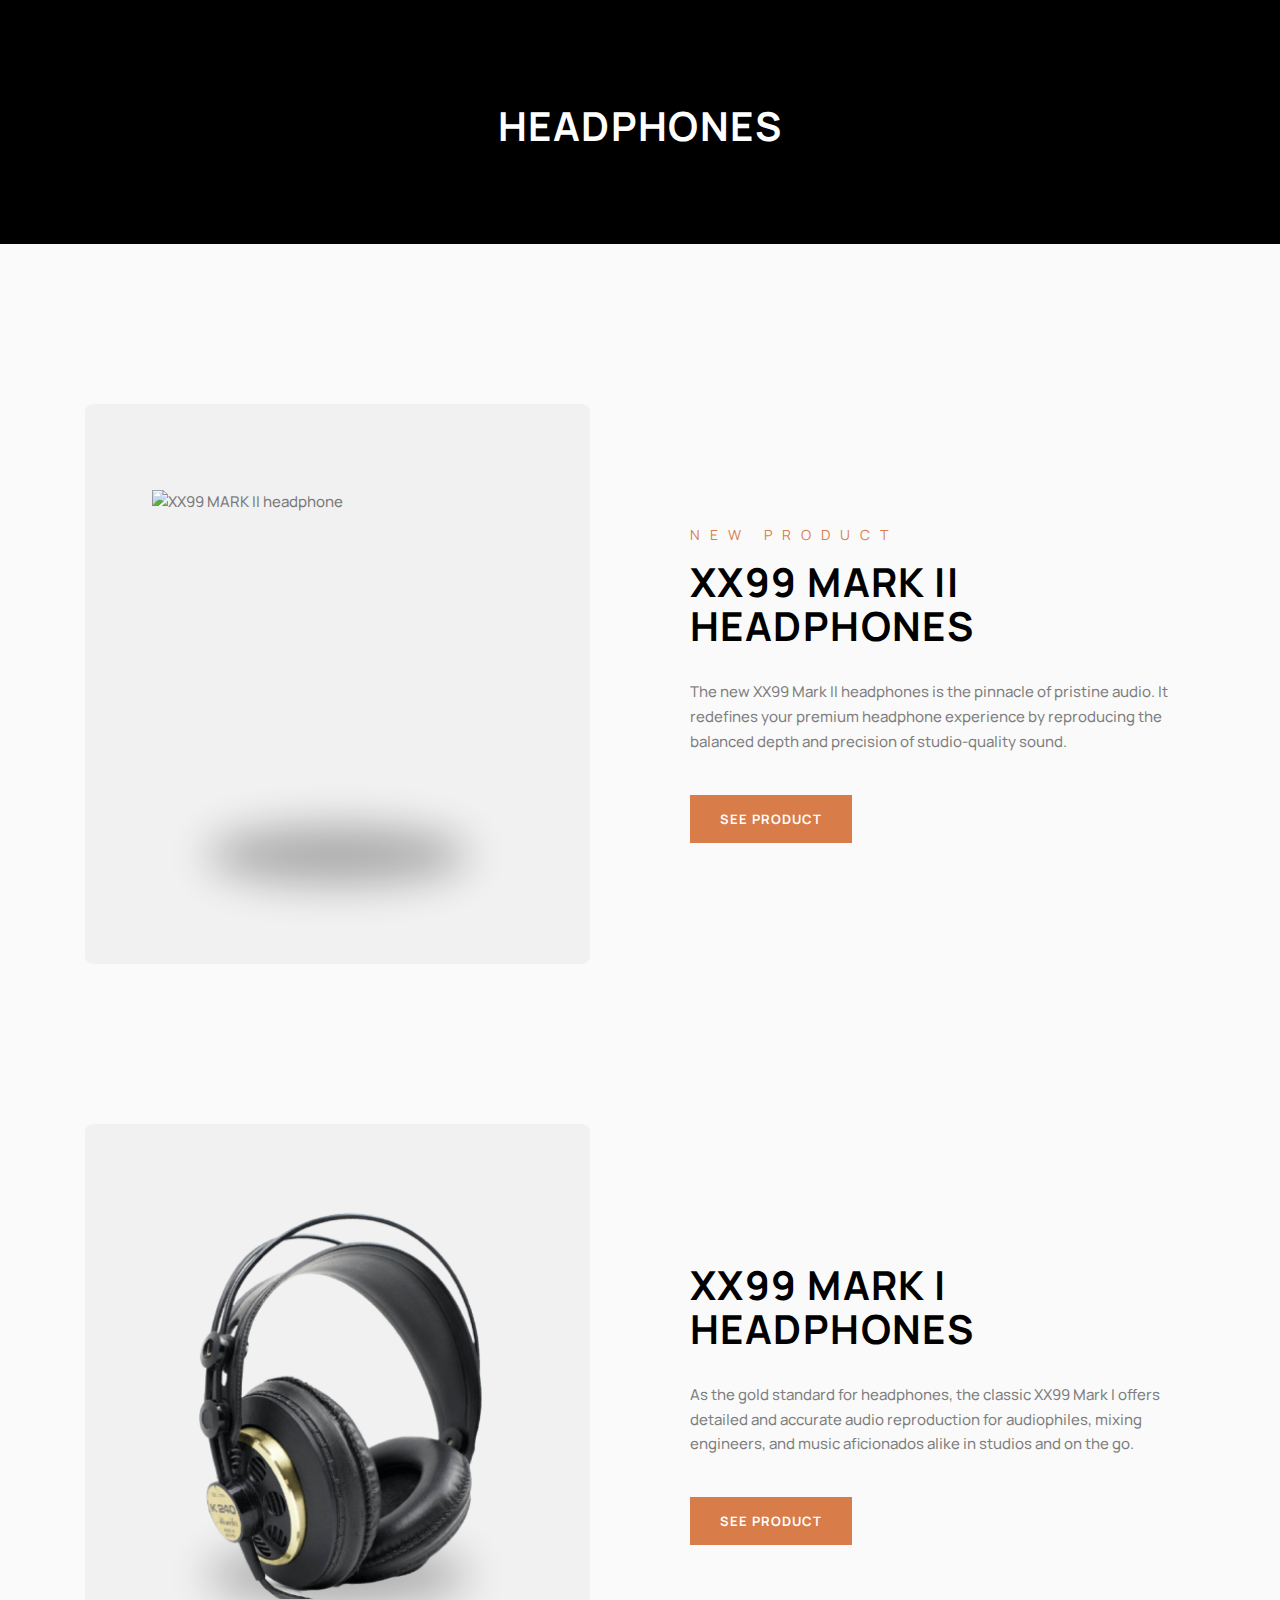
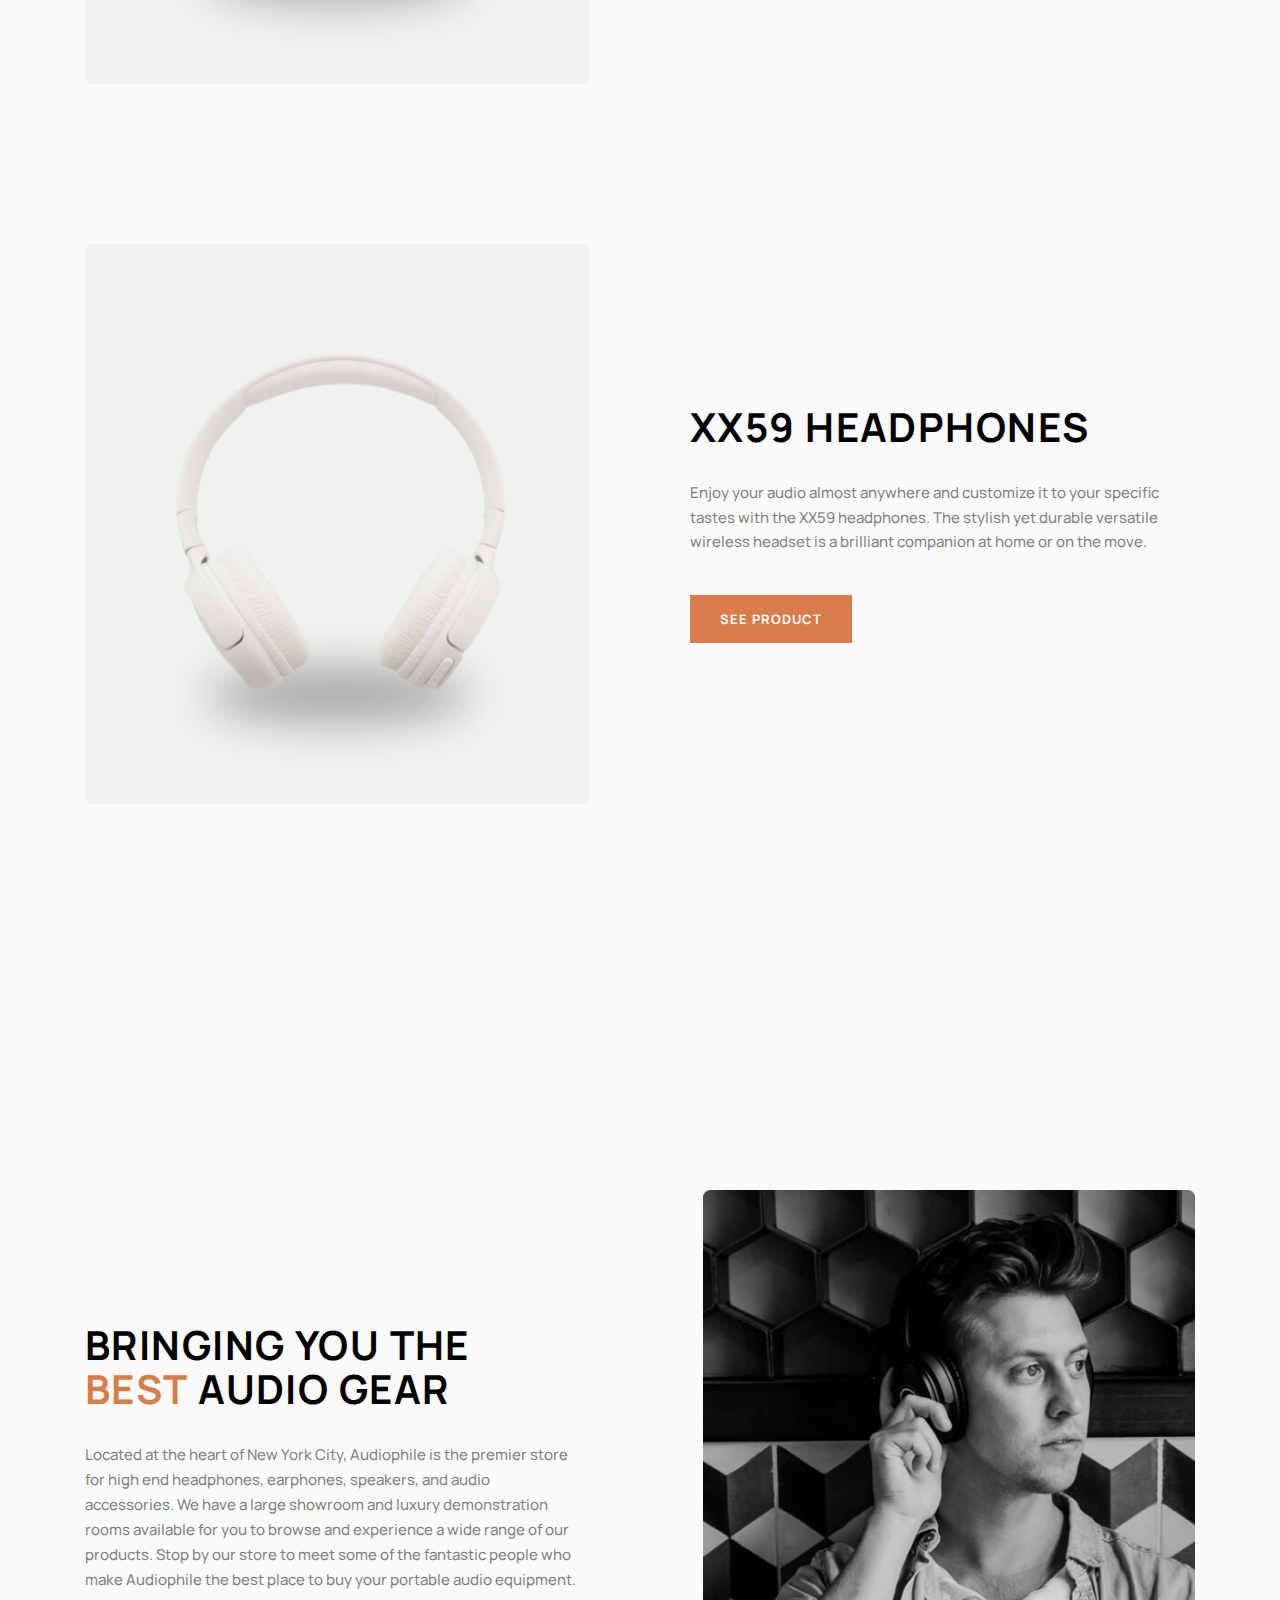
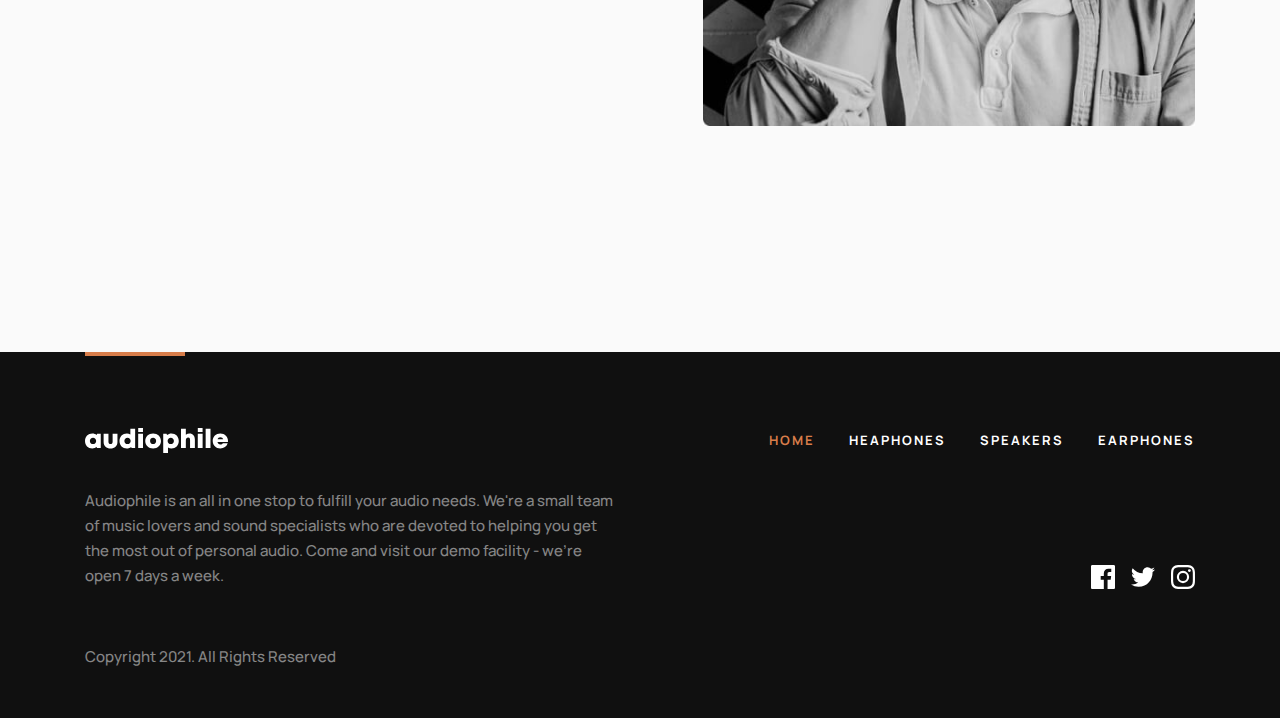
==== category-headphones.html @ c0e0983d "Add headphones category page with category products" ====
<!DOCTYPE html>
<html lang="en">
  <head>
    <meta charset="UTF-8" />
    <meta name="viewport" content="width=device-width, initial-scale=1.0" />
    <title>Headphones | Audiophile e-commerce</title>

    <link rel="stylesheet" href="css/main.css" />
  </head>
  <body>
    <!-- CATEGORY HERO -->
    <div class="category-hero">
      <div class="container">
        <h1 class="category-hero__title">Headphones</h1>
      </div>
    </div>

    <!-- CATEGORY-PRODUCTS -->
    <section class="category-products">
      <div class="container">
        <h2 class="visually-hidden">Headphones category product list</h2>

        <ul class="category-products__list" role="list">
          <li class="product product--category-page" role="listitem">
            <div class="product__image-wrapper">
              <picture class="product__picture">
                <source
                  media="(min-width:62em)"
                  srcset="
                    images/xx99-mark-ii-large.png    1x,
                    images/xx99-mark-ii-large@2x.png 2x
                  "
                />
                <img
                  class="product__image"
                  src="images/xx99-mark-ii-medium.png"
                  alt="XX99 MARK II headphone"
                  width="220"
                  height="243"
                  srcset="
                    images/xx99-mark-ii-medium.png    1x,
                    images/xx99-mark-ii-medium@2x.png 2x
                  "
                />
              </picture>
            </div>
            <div
              class="product__product-info product-info product-info--category-page product-info--center"
            >
              <h2 class="product-info__title">XX99 Mark II Headphones</h2>
              <p class="product-info__new">NEW PRODUCT</p>
              <p class="product-info__text">
                The new XX99 Mark II headphones is the pinnacle of pristine
                audio. It redefines your premium headphone experience by
                reproducing the balanced depth and precision of studio-quality
                sound.
              </p>

              <footer class="product-info__actions">
                <button class="button button--primary" type="button">
                  See product
                </button>
              </footer>
            </div>
          </li>

          <li class="product product--category-page" role="listitem">
            <div class="product__image-wrapper">
              <picture class="product__picture">
                <source
                  media="(min-width:62em)"
                  srcset="
                    images/xx99-mark-i-large.png    1x,
                    images/xx99-mark-i-large@2x.png 2x
                  "
                />
                <img
                  class="product__image"
                  src="images/xx99-mark-i-medium.png"
                  alt="xx99 MARK I headphone"
                  width="220"
                  height="243"
                  srcset="
                    images/xx99-mark-i-medium.png    1x,
                    images/xx99-mark-i-medium@2x.png 2x
                  "
                />
              </picture>
            </div>
            <div
              class="product__product-info product-info product-info--category-page product-info--center"
            >
              <h2 class="product-info__title">XX99 Mark I Headphones</h2>
              <p class="product-info__text">
                As the gold standard for headphones, the classic XX99 Mark I
                offers detailed and accurate audio reproduction for audiophiles,
                mixing engineers, and music aficionados alike in studios and on
                the go.
              </p>

              <footer class="product-info__actions">
                <button class="button button--primary" type="button">
                  See product
                </button>
              </footer>
            </div>
          </li>

          <li class="product product--category-page" role="listitem">
            <div class="product__image-wrapper">
              <picture class="product__picture">
                <source
                  media="(min-width:62em)"
                  srcset="images/xx59-large.png 1x, images/xx59-large@2x.png 2x"
                />
                <img
                  class="product__image"
                  src="images/xx59-medium.png"
                  alt="XX59 headphone"
                  width="220"
                  height="243"
                  srcset="
                    images/xx59-medium.png    1x,
                    images/xx59-medium@2x.png 2x
                  "
                />
              </picture>
            </div>
            <div
              class="product__product-info product-info product-info--category-page product-info--center"
            >
              <h2 class="product-info__title">XX59 Headphones</h2>
              <p class="product-info__text">
                Enjoy your audio almost anywhere and customize it to your
                specific tastes with the XX59 headphones. The stylish yet
                durable versatile wireless headset is a brilliant companion at
                home or on the move.
              </p>

              <footer class="product-info__actions">
                <button class="button button--primary" type="button">
                  See product
                </button>
              </footer>
            </div>
          </li>
        </ul>
      </div>
    </section>

    <!-- MISSION -->
    <section class="mission">
      <div class="mission__container container">
        <picture class="mission__picture">
          <source
            srcset="
              images/mission-desktop.jpg    1x,
              images/mission-desktop@2x.jpg 2x
            "
            media="(min-width: 62em)"
          />
          <source
            srcset="
              images/mission-tablet.jpg    1x,
              images/mission-tablet@2x.jpg 2x
            "
            media="(min-width: 48em)"
          />
          <img
            class="mission__img"
            src="images/mission-mobile.jpg"
            alt="A young man listening to music by headphones"
            width="327"
            height="300"
            srcset="
              images/mission-mobile.jpg    1x,
              images/mission-mobile@2x.jpg 2x
            "
          />
        </picture>
        <div class="mission__content">
          <h2 class="mission__heading">
            Bringing you the
            <strong class="mission__heading-accent">best</strong> audio gear
          </h2>
          <p class="mission__text">
            Located at the heart of New York City, Audiophile is the premier
            store for high end headphones, earphones, speakers, and audio
            accessories. We have a large showroom and luxury demonstration rooms
            available for you to browse and experience a wide range of our
            products. Stop by our store to meet some of the fantastic people who
            make Audiophile the best place to buy your portable audio equipment.
          </p>
        </div>
      </div>
    </section>
    <!-- /MISSION -->

    <!-- FOOTER -->
    <footer class="footer">
      <div class="footer__container container">
        <a
          class="footer__logo logo"
          href="index.html"
          aria-label="Go to home page"
        >
          <img
            class="logo__img"
            src="images/logo.svg"
            alt="Logo"
            width="143"
            height="25"
          />
        </a>

        <div class="footer__sitenav sitenav">
          <ul class="sitenav__list" role="list">
            <li class="sitenav__item sitenav__item--active" role="listitem">
              <a href="#" class="sitenav__link">Home</a>
            </li>
            <li class="sitenav__item" role="listitem">
              <a href="#" class="sitenav__link">Heaphones</a>
            </li>
            <li class="sitenav__item" role="listitem">
              <a href="#" class="sitenav__link">Speakers</a>
            </li>
            <li class="sitenav__item" role="listitem">
              <a href="#" class="sitenav__link">Earphones</a>
            </li>
          </ul>
        </div>

        <p class="footer__about">
          Audiophile is an all in one stop to fulfill your audio needs. We're a
          small team of music lovers and sound specialists who are devoted to
          helping you get the most out of personal audio. Come and visit our
          demo facility - we’re open 7 days a week.
        </p>

        <p class="footer__copy">Copyright 2021. All Rights Reserved</p>

        <div class="footer__socials socials">
          <ul class="socials__list" role="list">
            <li class="socials__item" role="listItem">
              <a
                href="#"
                class="socials__link"
                target="_black"
                aria-label="Facebook page (opens in a new page)"
              >
                <svg
                  class="socials__icon"
                  width="24"
                  height="24"
                  fill="none"
                  aria-hidden="true"
                  focusable="false"
                  xmlns="http://www.w3.org/2000/svg"
                >
                  <path
                    d="M22.675 0H1.325C.593 0 0 .593 0 1.325v21.351C0 23.407.593 24 1.325 24H12.82v-9.294H9.692v-3.622h3.128V8.413c0-3.1 1.893-4.788 4.659-4.788 1.325 0 2.463.099 2.795.143v3.24l-1.918.001c-1.504 0-1.795.715-1.795 1.763v2.313h3.587l-.467 3.622h-3.12V24h6.116c.73 0 1.323-.593 1.323-1.325V1.325C24 .593 23.407 0 22.675 0Z"
                    fill="currentColor"
                  />
                </svg>
              </a>
            </li>
            <li class="socials__item" role="listItem">
              <a
                href="#"
                class="socials__link"
                target="_black"
                aria-label="Twitter page (opens in a new page)"
              >
                <svg
                  class="socials__icon"
                  width="24"
                  height="20"
                  fill="none"
                  aria-hidden="true"
                  focusable="false"
                  xmlns="http://www.w3.org/2000/svg"
                >
                  <path
                    d="M24 2.557a9.83 9.83 0 0 1-2.828.775A4.932 4.932 0 0 0 23.337.608a9.864 9.864 0 0 1-3.127 1.195A4.916 4.916 0 0 0 16.616.248c-3.179 0-5.515 2.966-4.797 6.045A13.978 13.978 0 0 1 1.671 1.149a4.93 4.93 0 0 0 1.523 6.574 4.903 4.903 0 0 1-2.229-.616c-.054 2.281 1.581 4.415 3.949 4.89a4.935 4.935 0 0 1-2.224.084 4.928 4.928 0 0 0 4.6 3.419A9.9 9.9 0 0 1 0 17.54a13.94 13.94 0 0 0 7.548 2.212c9.142 0 14.307-7.721 13.995-14.646A10.025 10.025 0 0 0 24 2.557Z"
                    fill="currentColor"
                  />
                </svg>
              </a>
            </li>
            <li class="socials__item" role="listItem">
              <a
                href="#"
                class="socials__link"
                target="_black"
                aria-label="Instagram page (opens in a new page)"
              >
                <svg
                  class="socials__icon"
                  width="24"
                  height="24"
                  fill="none"
                  aria-hidden="true"
                  focusable="false"
                  xmlns="http://www.w3.org/2000/svg"
                >
                  <path
                    fill-rule="evenodd"
                    clip-rule="evenodd"
                    d="M12 0C8.741 0 8.333.014 7.053.072 2.695.272.273 2.69.073 7.052.014 8.333 0 8.741 0 12c0 3.259.014 3.668.072 4.948.2 4.358 2.618 6.78 6.98 6.98C8.333 23.986 8.741 24 12 24c3.259 0 3.668-.014 4.948-.072 4.354-.2 6.782-2.618 6.979-6.98.059-1.28.073-1.689.073-4.948 0-3.259-.014-3.667-.072-4.947-.196-4.354-2.617-6.78-6.979-6.98C15.668.014 15.259 0 12 0Zm0 2.163c3.204 0 3.584.012 4.85.07 3.252.148 4.771 1.691 4.919 4.919.058 1.265.069 1.645.069 4.849 0 3.205-.012 3.584-.069 4.849-.149 3.225-1.664 4.771-4.919 4.919-1.266.058-1.644.07-4.85.07-3.204 0-3.584-.012-4.849-.07-3.26-.149-4.771-1.699-4.919-4.92-.058-1.265-.07-1.644-.07-4.849 0-3.204.013-3.583.07-4.849.149-3.227 1.664-4.771 4.919-4.919 1.266-.057 1.645-.069 4.849-.069ZM5.838 12a6.162 6.162 0 1 1 12.324 0 6.162 6.162 0 0 1-12.324 0ZM12 16a4 4 0 1 1 0-8 4 4 0 0 1 0 8Zm4.965-10.405a1.44 1.44 0 1 1 2.881.001 1.44 1.44 0 0 1-2.881-.001Z"
                    fill="currentColor"
                  />
                </svg>
              </a>
            </li>
          </ul>
        </div>
      </div>
    </footer>
    <!-- /FOOTER -->
    <script src="js/main.js"></script>
  </body>
</html>
---- css/main.css ----
/* COLORS */
/* SPACING */
/* TRANSITION */
/* CUSTOM PROPS */
:root {
  --color-brown: #d87d4a;
  --color-brown-light: #fbaf85;
  --color-black: #000000;
  --color-grey-dark: #101010;
  --color-grey-darker: #4c4c4c;
  --color-grey: #f1f1f1;
  --color-light: #fafafa;
  --color-white: #ffffff;
  --color-red: #cd2c2c;
  --container-padding: 24px;
  --color-primary: #d87d4a;
  --color-bg-body: #fafafa;
  --color-body-text: #000000;
}

html {
  box-sizing: border-box;
}

*,
*::before,
*::after {
  box-sizing: border-box;
}

* {
  margin: 0;
}

html:focus-within {
  scroll-behavior: smooth;
}

html,
body {
  height: 100%;
}

body {
  line-height: 1.5;
  -webkit-font-smoothing: antialiased;
}

ul[role=list],
ol[role=list] {
  list-style: none;
}

img,
picture,
video,
canvas,
svg {
  display: block;
  max-width: 100%;
}

input,
button,
textarea,
select {
  font: inherit;
}

p,
h1,
h2,
h3,
h4,
h5,
h6 {
  overflow-wrap: break-word;
}

#root,
#__next {
  isolation: isolate;
}

/* FONTS */
@font-face {
  font-family: "Manrope";
  src: url("../fonts/Manrope-Bold.woff2") format("woff2"), url("../fonts/Manrope-Bold.woff") format("woff");
  font-weight: bold;
  font-style: normal;
  font-display: swap;
}
@font-face {
  font-family: "Manrope";
  src: url("../fonts/Manrope-Medium.woff2") format("woff2"), url("../fonts/Manrope-Medium.woff") format("woff");
  font-weight: 500;
  font-style: normal;
  font-display: swap;
}
@font-face {
  font-family: "Manrope";
  src: url("../fonts/Manrope-Regular.woff2") format("woff2"), url("../fonts/Manrope-Regular.woff") format("woff");
  font-weight: normal;
  font-style: normal;
  font-display: swap;
}
/* Global */
html {
  box-sizing: border-box;
  height: 100%;
  scroll-behavior: smooth;
}

*,
*::before,
*::after {
  box-sizing: border-box;
}

body {
  display: flex;
  flex-direction: column;
  font-family: "Manrope", "Arial", sans-serif;
  height: 100%;
  padding: 0;
  margin: 0;
  font-size: 0.9375rem;
  font-weight: 500;
  line-height: 166.667%;
  background-color: var(--color-bg-body);
  color: rgba(0, 0, 0, 0.5);
}

img {
  max-width: 100%;
  height: auto;
}

a {
  color: var(--color-primary);
  transition-duration: 0.3s;
  transition-timing-function: ease;
  transition-property: color, opacity;
}
a:hover {
  text-decoration: none;
}
a:active {
  opacity: 0.6;
}

*:focus {
  outline: 2px dashed #d87d4a;
  outline-offset: 2px;
}

/* VISUALLY HIDDEN */
.visually-hidden {
  position: absolute;
  width: 1px;
  height: 1px;
  margin: -1px;
  border: 0;
  padding: 0;
  clip: rect(0 0 0 0);
  overflow: hidden;
}

/* CONTAINER */
.container {
  width: 100%;
  max-width: 74.375rem;
  padding-left: var(--container-padding);
  padding-right: var(--container-padding);
  margin-left: auto;
  margin-right: auto;
}

/* 640px */
@media only screen and (min-width: 40em) {
  :root {
    --container-padding: 40px;
  }
}
.button {
  display: inline-block;
  padding: 14px 29px;
  border: 1px solid transparent;
  background-color: var(--color-black);
  color: var(--color-white);
  font-size: 0.8125rem;
  font-weight: 700;
  line-height: normal;
  letter-spacing: 0.0625rem;
  text-transform: uppercase;
  text-align: center;
  cursor: pointer;
  text-decoration: none;
  white-space: nowrap;
  transition-duration: 0.3s;
  transition-timing-function: ease;
  transition-property: background-color, opacity, color;
}
.button:hover {
  background-color: var(--color-grey-darker);
}
.button--block {
  display: block;
  width: 100%;
}
.button--primary {
  background-color: var(--color-primary);
  color: var(--color-white);
}
.button--primary:hover {
  background-color: var(--color-brown-light);
}
.button--outline {
  border-color: var(--color-black);
  background-color: transparent;
  color: var(--color-black);
}
.button--outline:hover {
  background-color: var(--color-black);
  color: var(--color-white);
}
.button:active {
  opacity: 0.6;
}

.arrow-link {
  display: inline-flex;
  align-items: center;
  gap: 12px;
  color: rgba(0, 0, 0, 0.5);
  font-family: Manrope;
  font-size: 0.8125rem;
  font-style: normal;
  font-weight: 700;
  text-decoration: none;
}
.arrow-link:hover {
  color: #d87d4a;
}
.arrow-link:active {
  opacity: 0.6;
}
.arrow-link::after {
  flex-shrink: 0;
  width: 8px;
  height: 12px;
  background-image: url("../images/arrow-right-primary.svg");
  background-repeat: no-repeat;
  background-size: contain;
  content: "";
}
.arrow-link--stretched::before {
  position: absolute;
  left: 0;
  top: 0;
  width: 100%;
  height: 100%;
  content: "";
}
.arrow-link--stretched:focus {
  outline: none;
}
.arrow-link--stretched:focus::before {
  outline: 2px dashed #d87d4a;
  outline-offset: 2px;
}

.back-link {
  color: rgba(0, 0, 0, 0.5);
  text-decoration: none;
}
.back-link:hover {
  color: var(--color-primary);
}

.logo {
  display: block;
  text-decoration: none;
}

.logo__img {
  width: 143px;
  height: 25px;
  object-fit: contain;
}

/* NUMBER CONTROLS */
.number-controls {
  display: grid;
  grid-template-columns: 1fr 1fr 1fr;
  width: 120px;
  height: 48px;
  background-color: var(--color-grey);
  color: var(--color-body-text);
  font-size: 0.8125rem;
  font-weight: 700;
  line-height: 48px;
  letter-spacing: 0.0625rem;
  text-transform: uppercase;
  text-align: center;
}
.number-controls--small {
  width: 96px;
  height: 32px;
  line-height: 32px;
}

.number-controls__button {
  border: 0;
  padding: 0;
  color: rgba(0, 0, 0, 0.25);
  cursor: pointer;
  transition-duration: 0.3s;
  transition-timing-function: ease;
  transition-property: opacity, color;
}
.number-controls__button--decrement {
  order: -1;
}
.number-controls__button:hover {
  color: #d87d4a;
}
.number-controls__button:active {
  opacity: 0.6;
}

/* SITENAV */
.sitenav__list {
  display: flex;
  flex-direction: column;
  align-items: center;
  gap: 16px;
  padding: 0;
  list-style: none;
}

.sitenav__link {
  display: block;
  font-family: Manrope;
  font-size: 0.8125rem;
  font-weight: 700;
  color: #ffffff;
  line-height: 1.5625rem;
  letter-spacing: 0.125rem;
  text-transform: uppercase;
  text-decoration: none;
  text-align: center;
}
.sitenav__link:hover {
  color: var(--color-primary);
}

.sitenav__item--active .sitenav__link {
  color: var(--color-primary);
}

/* 375px */
@media only screen and (min-width: 23.4375em) {
  .sitenav__list {
    flex-direction: row;
    flex-wrap: wrap;
    justify-content: center;
    gap: 12px 34px;
  }
}
.socials__list {
  display: flex;
  align-items: center;
  gap: 16px;
  padding: 0;
  list-style: none;
}

.socials__link {
  display: block;
  color: var(--color-white);
}
.socials__link:hover {
  color: var(--color-primary);
}

.socials__icon {
  display: block;
}

/* MISSION */
.mission {
  padding-top: 120px;
  padding-bottom: 120px;
}

.mission__container {
  display: grid;
}

.mission__img {
  width: 100%;
  height: 300px;
  margin-bottom: 40px;
  border-radius: 8px;
  object-fit: cover;
}

.mission__content {
  justify-self: center;
  width: 100%;
  max-width: 35.8125rem;
  text-align: center;
}

.mission__heading {
  color: #000000;
  margin-bottom: 32px;
  font-size: 1.75rem;
  line-height: normal;
  letter-spacing: 0.0625rem;
  text-transform: uppercase;
}

.mission__heading-accent {
  color: var(--color-primary);
}

.mission__text {
  color: rgba(0, 0, 0, 0.5);
}

/* 768px */
@media only screen and (min-width: 48em) {
  .mission {
    padding-top: 96px;
    padding-bottom: 96px;
  }
  .mission__img {
    margin-bottom: 64px;
  }
  .mission__heading {
    font-size: 2.5rem;
    line-height: 1.1;
    letter-spacing: 0.08931rem;
  }
}
/* 992px */
@media only screen and (min-width: 62em) {
  .mission {
    padding-top: 200px;
    padding-bottom: 200px;
  }
  .mission__container {
    align-items: center;
    grid-template-columns: minmax(27.8125rem, 1fr) 1fr;
    gap: 125px;
  }
  .mission__img {
    width: 540px;
    height: 588px;
    margin-bottom: 0;
    object-fit: contain;
  }
  .mission__content {
    order: -1;
    text-align: left;
  }
}
/* PRODUCT INFO */
.product-info {
  display: grid;
}
.product-info--center {
  text-align: center;
}
@media only screen and (min-width: 62em) {
  .product-info--center {
    text-align: left;
  }
}

.product-info__title {
  font-size: 1.75rem;
  font-weight: 700;
  line-height: normal;
  letter-spacing: 0.0625rem;
  color: var(--color-black);
  text-transform: uppercase;
  /* HERO */
  /* CATEGORY PAGE */
  /* PRODUCT PAGE */
}
.product-info--white .product-info__title {
  color: #ffffff;
}
.product-info--hero .product-info__title {
  margin-bottom: 24px;
  font-size: 2.25rem;
  line-height: 111.111%;
  letter-spacing: 0.08038rem;
}
@media only screen and (min-width: 48em) {
  .product-info--hero .product-info__title {
    font-size: 3.5rem;
    line-height: 103.571%;
    letter-spacing: 0.125rem;
  }
}
.product-info--category-page .product-info__title {
  margin-bottom: 24px;
}
@media only screen and (min-width: 48em) {
  .product-info--category-page .product-info__title {
    margin-bottom: 32px;
    font-size: 2.5rem;
    line-height: 2.75rem;
    letter-spacing: 0.08931rem;
  }
}
.product-info--product-page .product-info__title {
  margin-bottom: 24px;
}
@media only screen and (min-width: 48em) {
  .product-info--product-page .product-info__title {
    margin-bottom: 32px;
    line-height: 114.286%;
  }
}
@media only screen and (min-width: 62em) {
  .product-info--product-page .product-info__title {
    font-size: 2.5rem;
    line-height: 110%;
    letter-spacing: 0.08931rem;
  }
}

.product-info__new {
  order: -1;
  font-size: 0.875rem;
  font-weight: 400;
  line-height: normal;
  letter-spacing: 0.625rem;
  color: var(--color-primary);
  text-transform: uppercase;
  /* HERO */
  /* CATEGORY PAGE */
  /* PRODUCT PAGE */
}
.product-info--white .product-info__new {
  color: rgba(255, 255, 255, 0.5);
}
.product-info--hero .product-info__new {
  margin-bottom: 16px;
}
@media only screen and (min-width: 48em) {
  .product-info--hero .product-info__new {
    margin-bottom: 24px;
  }
}
.product-info--category-page .product-info__new {
  margin-bottom: 24px;
}
@media only screen and (min-width: 48em) {
  .product-info--category-page .product-info__new {
    margin-bottom: 16px;
  }
}
.product-info--product-page .product-info__new {
  margin-bottom: 24px;
}
@media only screen and (min-width: 48em) {
  .product-info--product-page .product-info__new {
    margin-bottom: 16px;
  }
}

.product-info__text {
  /* HERO */
  /* CATEGORY PAGE */
  /* PRODUCT PAGE */
}
.product-info--white .product-info__text {
  color: rgba(255, 255, 255, 0.75);
}
.product-info--hero .product-info__text {
  margin-bottom: 28px;
}
@media only screen and (min-width: 48em) {
  .product-info--hero .product-info__text {
    margin-bottom: 40px;
  }
}
.product-info--category-page .product-info__text {
  margin-bottom: 24px;
}
@media only screen and (min-width: 62em) {
  .product-info--category-page .product-info__text {
    margin-bottom: 40px;
  }
}
.product-info--product-page .product-info__text {
  margin-bottom: 24px;
}
@media only screen and (min-width: 48em) {
  .product-info--product-page .product-info__text {
    margin-bottom: 32px;
  }
}

.product-info__price-wrapper {
  display: flex;
  flex-wrap: wrap;
  gap: 8px;
  margin-bottom: 32px;
}
@media only screen and (min-width: 62em) {
  .product-info__price-wrapper {
    margin-bottom: 48px;
  }
}

.product-info__price {
  font-size: 1.175rem;
  font-weight: 700;
  line-height: normal;
  letter-spacing: 0.08038rem;
  color: #000000;
  text-transform: uppercase;
}

.product-info__actions {
  display: flex;
  flex-wrap: wrap;
  gap: 16px;
}
.product-info--center .product-info__actions {
  justify-content: center;
}
@media only screen and (min-width: 62em) {
  .product-info--center .product-info__actions {
    justify-self: start;
  }
}

/* PRODUCT */
.product {
  display: grid;
  /* CATEGORY PAGE */
  /* PRODUCT PAGE */
}
.product--category-page {
  gap: 32px;
}
@media only screen and (min-width: 48em) {
  .product--category-page {
    gap: 52px;
  }
}
@media only screen and (min-width: 62em) {
  .product--category-page {
    align-items: center;
    grid-template-columns: 1fr 1fr;
    gap: 100px;
  }
}
.product--product-page {
  gap: 32px;
}
@media only screen and (min-width: 48em) {
  .product--product-page {
    align-items: center;
    grid-template-columns: 1fr 1fr;
    gap: 69px;
  }
}
@media only screen and (min-width: 62em) {
  .product--product-page {
    gap: 100px;
  }
}

.product__image-wrapper {
  position: relative;
  z-index: 1;
  display: grid;
  place-items: center;
  padding: 24px;
  /* CATEGORY PAGE */
  /* PRODUCT PAGE */
}
.product--category-page .product__image-wrapper {
  width: 100%;
  height: 352px;
  background-color: #f1f1f1;
  border-radius: 8px;
}
@media only screen and (min-width: 62em) {
  .product--category-page .product__image-wrapper {
    width: 100%;
    height: 560px;
  }
}
.product--category-page .product__image-wrapper::after {
  position: absolute;
  z-index: -1;
  left: 50%;
  bottom: 51px;
  transform: translateX(-50%);
  width: 165px;
  height: 35px;
  background-color: var(--color-black);
  opacity: 0.3;
  border-radius: 50%;
  content: "";
  filter: blur(21.7462539673px);
}
@media only screen and (min-width: 62em) {
  .product--category-page .product__image-wrapper::after {
    width: 262px;
    height: 56px;
    bottom: 81px;
  }
}
.product--product-page .product__image-wrapper {
  width: 100%;
  height: 327px;
  background-color: #f1f1f1;
  border-radius: 8px;
}
@media only screen and (min-width: 48em) {
  .product--product-page .product__image-wrapper {
    width: 100%;
    height: 480px;
  }
}
@media only screen and (min-width: 62em) {
  .product--product-page .product__image-wrapper {
    width: 100%;
    height: 560px;
  }
}
.product--product-page .product__image-wrapper::after {
  position: absolute;
  z-index: -1;
  left: 50%;
  bottom: 56px;
  transform: translateX(-50%);
  width: 136px;
  height: 29px;
  background-color: var(--color-black);
  opacity: 0.3;
  border-radius: 50%;
  content: "";
  filter: blur(21.7462539673px);
}
@media only screen and (min-width: 48em) {
  .product--product-page .product__image-wrapper::after {
    bottom: 132px;
  }
}
@media only screen and (min-width: 62em) {
  .product--product-page .product__image-wrapper::after {
    width: 262px;
    height: 56px;
    bottom: 81px;
  }
}

.product__image {
  /* PRODUCT PAGE */
}
.product--category-page .product__image {
  width: 242px;
  height: 244px;
  object-fit: contain;
}
@media only screen and (min-width: 62em) {
  .product--category-page .product__image {
    width: 372px;
    height: 389px;
  }
}
.product--product-page .product__image {
  width: 185px;
  height: 201px;
  object-fit: contain;
}
@media only screen and (min-width: 62em) {
  .product--product-page .product__image {
    width: 372px;
    height: 389px;
  }
}

.product--category-page .product__product-info {
  max-width: 35.75rem;
  margin-inline: auto;
}

/* CATEGORY HERO */
.category-hero {
  padding-top: 32px;
  padding-bottom: 32px;
  background-color: #000000;
  color: #ffffff;
  text-align: center;
}
@media only screen and (min-width: 48em) {
  .category-hero {
    padding-top: 104px;
    padding-bottom: 96px;
  }
}

.category-hero__title {
  font-size: 1.75rem;
  line-height: normal;
  letter-spacing: 0.125rem;
  text-transform: uppercase;
}
@media only screen and (min-width: 48em) {
  .category-hero__title {
    font-size: 2.5rem;
    line-height: 2.75rem;
    letter-spacing: 0.08931rem;
  }
}

/* CATEGORY-PRODUCTS */
.category-products {
  padding-top: 64px;
  padding-bottom: 120px;
}
@media only screen and (min-width: 48em) {
  .category-products {
    padding-top: 120px;
  }
}
@media only screen and (min-width: 62em) {
  .category-products {
    padding-top: 160px;
    padding-bottom: 160px;
  }
}

.category-products__list {
  display: grid;
  gap: 120px;
  padding: 0;
  list-style: none;
}
@media only screen and (min-width: 62em) {
  .category-products__list {
    gap: 160px;
  }
}

/* MAIN CONTENT */
.main-content {
  flex-grow: 1;
}

/* FOOTER */
.footer {
  padding-top: 52px;
  padding-bottom: 38px;
  background-color: #101010;
  color: rgba(255, 255, 255, 0.5);
  text-align: center;
}

.footer__container {
  position: relative;
  z-index: 1;
  display: grid;
  justify-items: center;
  gap: 48px;
}
.footer__container::before {
  position: absolute;
  z-index: 1;
  top: -52px;
  left: 50%;
  width: 100px;
  height: 4px;
  transform: translateX(-50%);
  background-color: var(--color-primary);
  content: "";
}

/* 768px */
@media only screen and (min-width: 48em) {
  .footer {
    padding-top: 60px;
    padding-bottom: 46px;
    text-align: left;
  }
  .footer__container {
    grid-template-columns: 1fr 1fr;
    justify-items: start;
    gap: 0 48px;
  }
  .footer__container::before {
    top: -60px;
    left: var(--container-padding);
    transform: translateX(0);
  }
  .footer__logo,
  .footer__sitenav,
  .footer__about {
    grid-column: 1/-1;
  }
  .footer__logo,
  .footer__sitenav {
    margin-bottom: 32px;
  }
  .footer__about {
    margin-bottom: 80px;
  }
  .footer__socials {
    justify-self: end;
  }
}
/* 992px */
@media only screen and (min-width: 62em) {
  .footer {
    padding-top: 76px;
    padding-bottom: 48px;
  }
  .footer__container::before {
    top: -76px;
  }
  .footer__logo {
    grid-column: 1/2;
    margin-bottom: 36px;
  }
  .footer__sitenav {
    grid-column: 2/-1;
    margin-bottom: 0;
    justify-self: end;
  }
  .footer__about {
    grid-column: 1/2;
    margin-bottom: 0;
  }
  .footer__copy {
    order: 2;
    margin-top: 56px;
  }
  .footer__socials {
    order: 1;
    align-self: end;
  }
}

/*# sourceMappingURL=main.css.map */
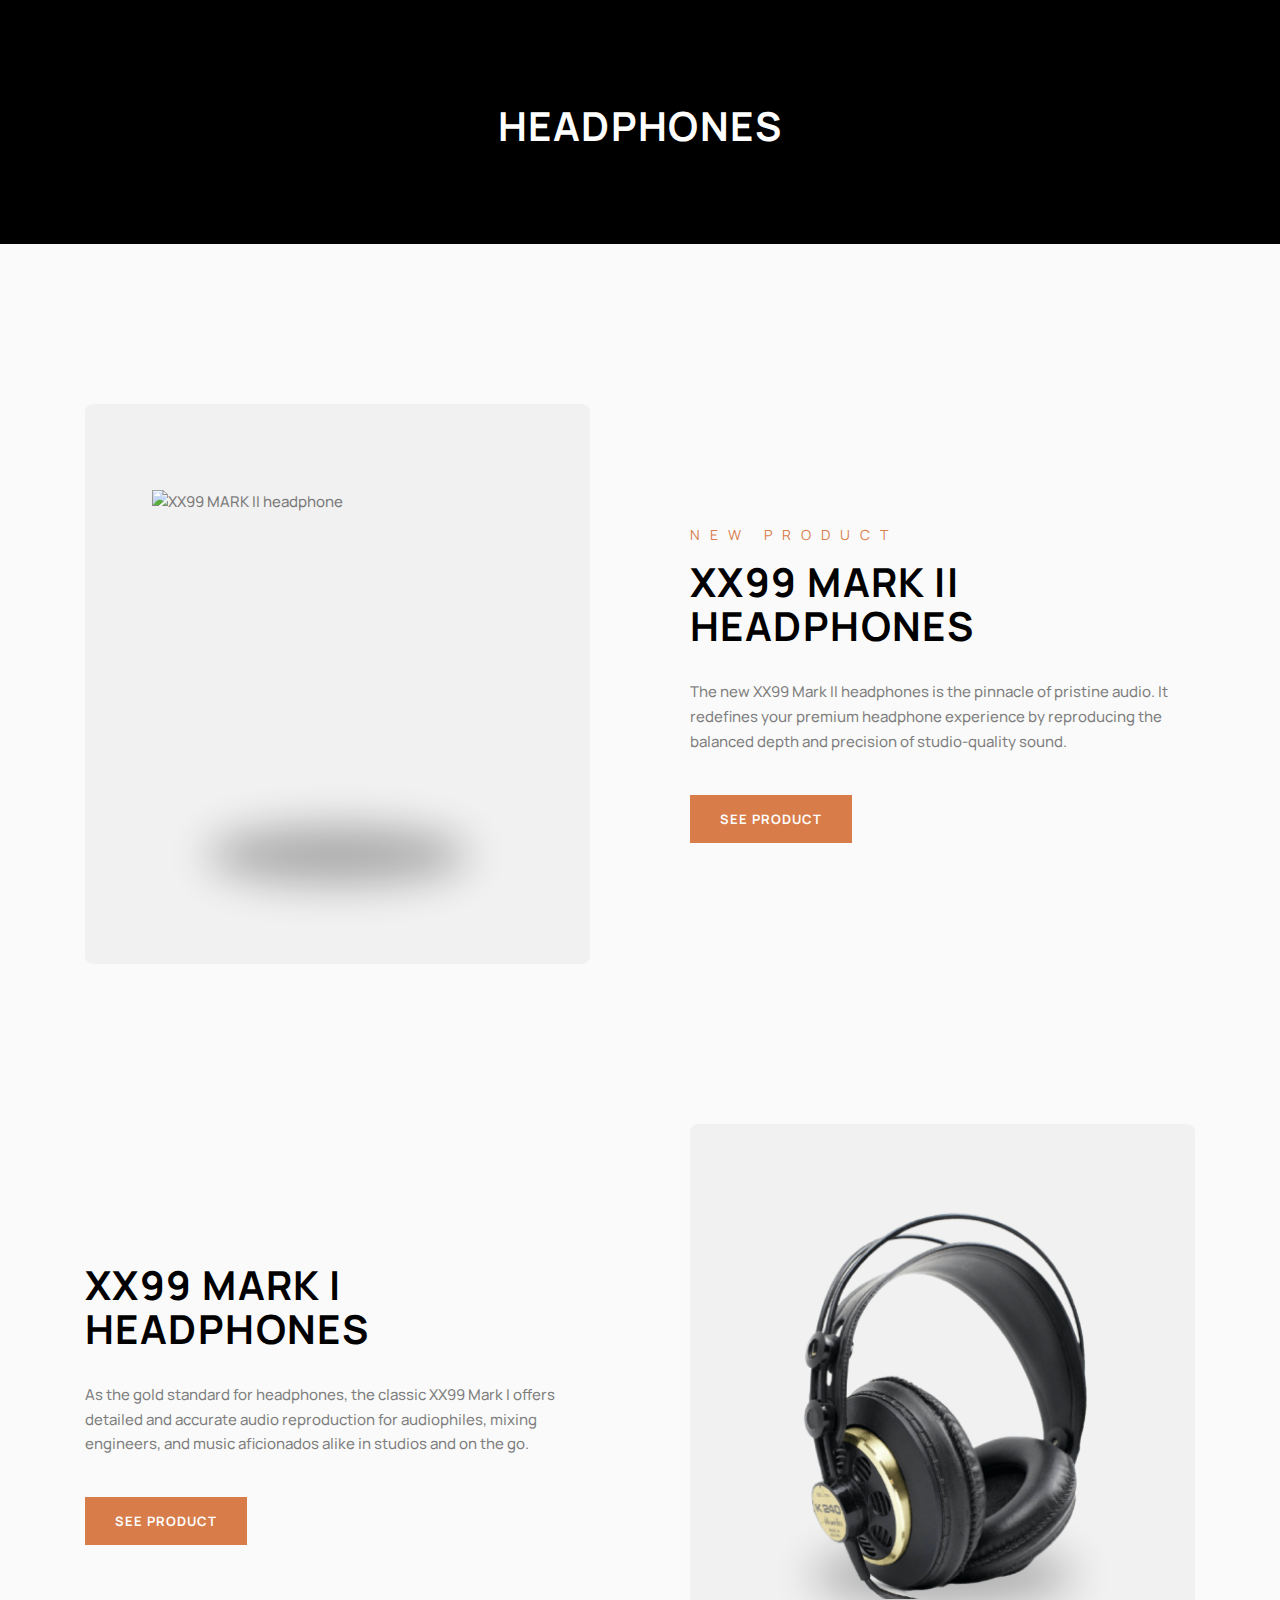
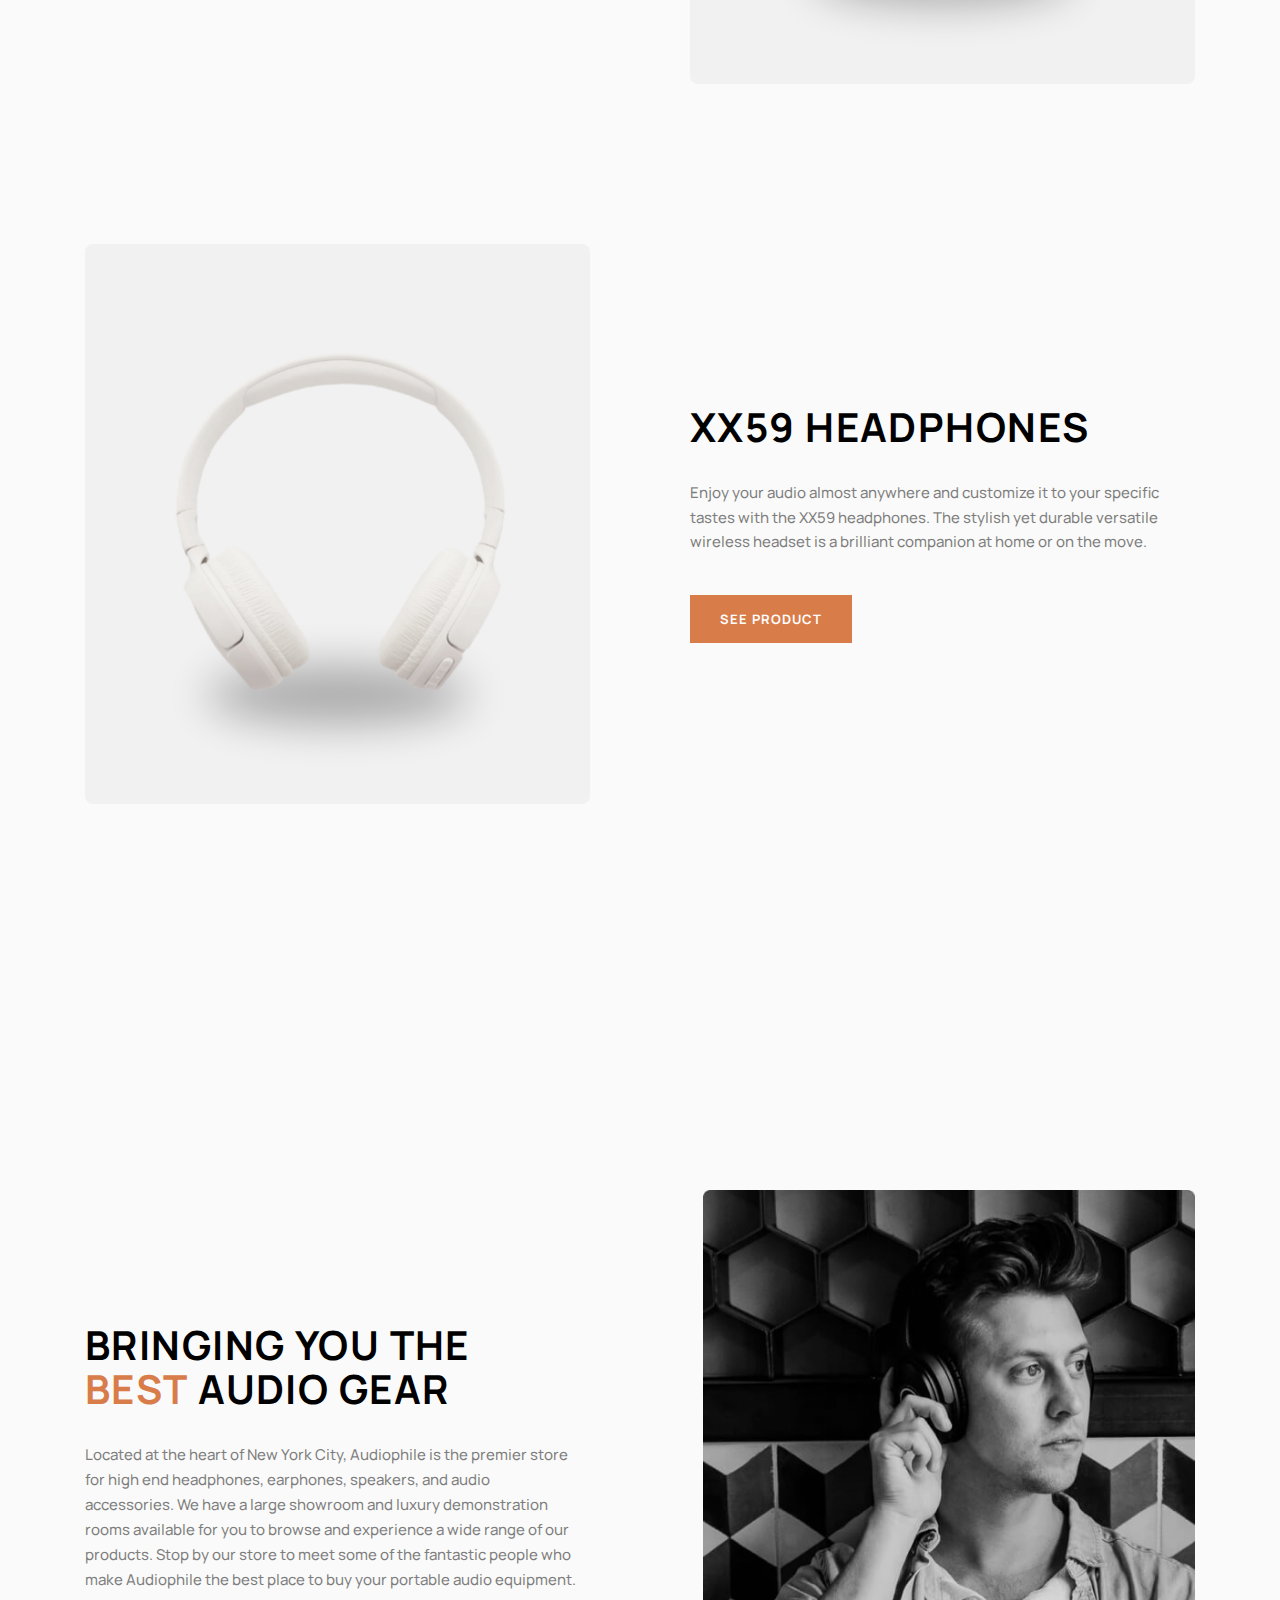
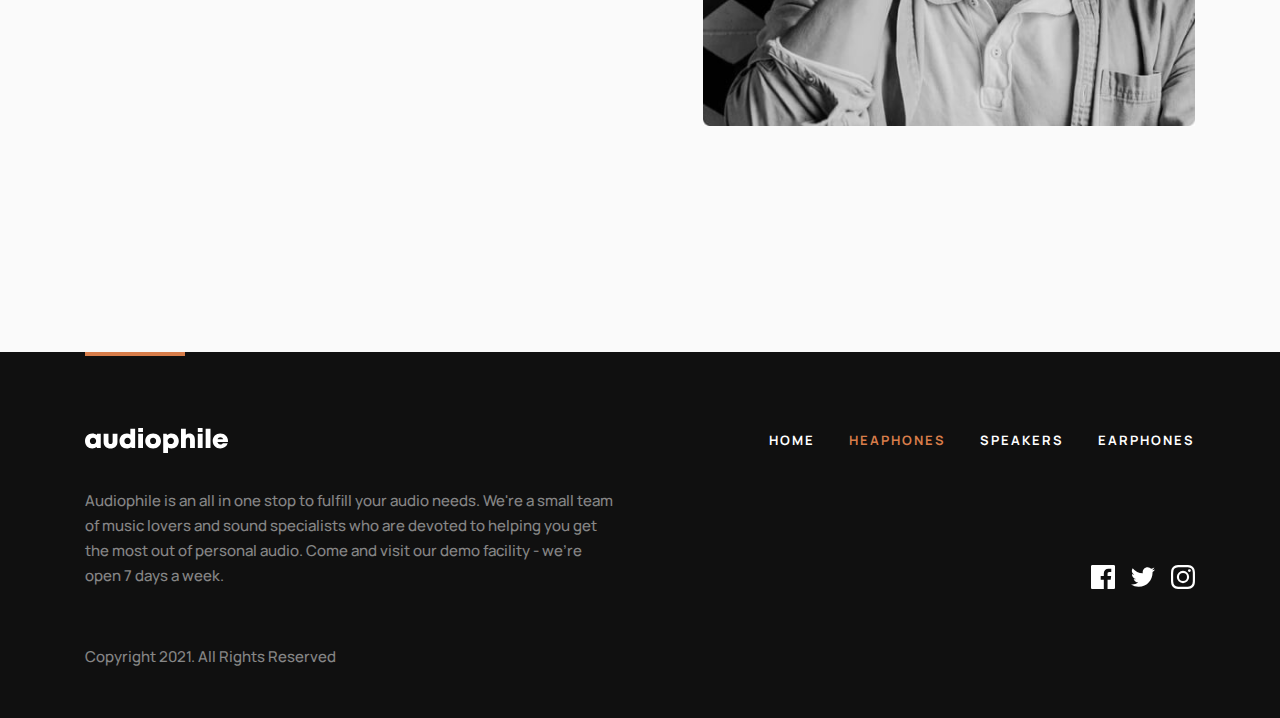
==== commit 31f91d13: "Set navigation links and active ones" ====
--- a/category-headphones.html
+++ b/category-headphones.html
@@ -215,11 +215,13 @@
 
         <div class="footer__sitenav sitenav">
           <ul class="sitenav__list" role="list">
+            <li class="sitenav__item" role="listitem">
+              <a href="index.html" class="sitenav__link">Home</a>
+            </li>
             <li class="sitenav__item sitenav__item--active" role="listitem">
-              <a href="#" class="sitenav__link">Home</a>
-            </li>
-            <li class="sitenav__item" role="listitem">
-              <a href="#" class="sitenav__link">Heaphones</a>
+              <a href="category-headphones.html" class="sitenav__link"
+                >Heaphones</a
+              >
             </li>
             <li class="sitenav__item" role="listitem">
               <a href="#" class="sitenav__link">Speakers</a>
--- a/css/main.css
+++ b/css/main.css
@@ -689,6 +689,11 @@
   /* CATEGORY PAGE */
   /* PRODUCT PAGE */
 }
+@media only screen and (min-width: 62em) {
+  .product--category-page:nth-child(even) .product__image-wrapper {
+    order: 1;
+  }
+}
 .product--category-page .product__image-wrapper {
   width: 100%;
   height: 352px;
@@ -697,7 +702,6 @@
 }
 @media only screen and (min-width: 62em) {
   .product--category-page .product__image-wrapper {
-    width: 100%;
     height: 560px;
   }
 }
